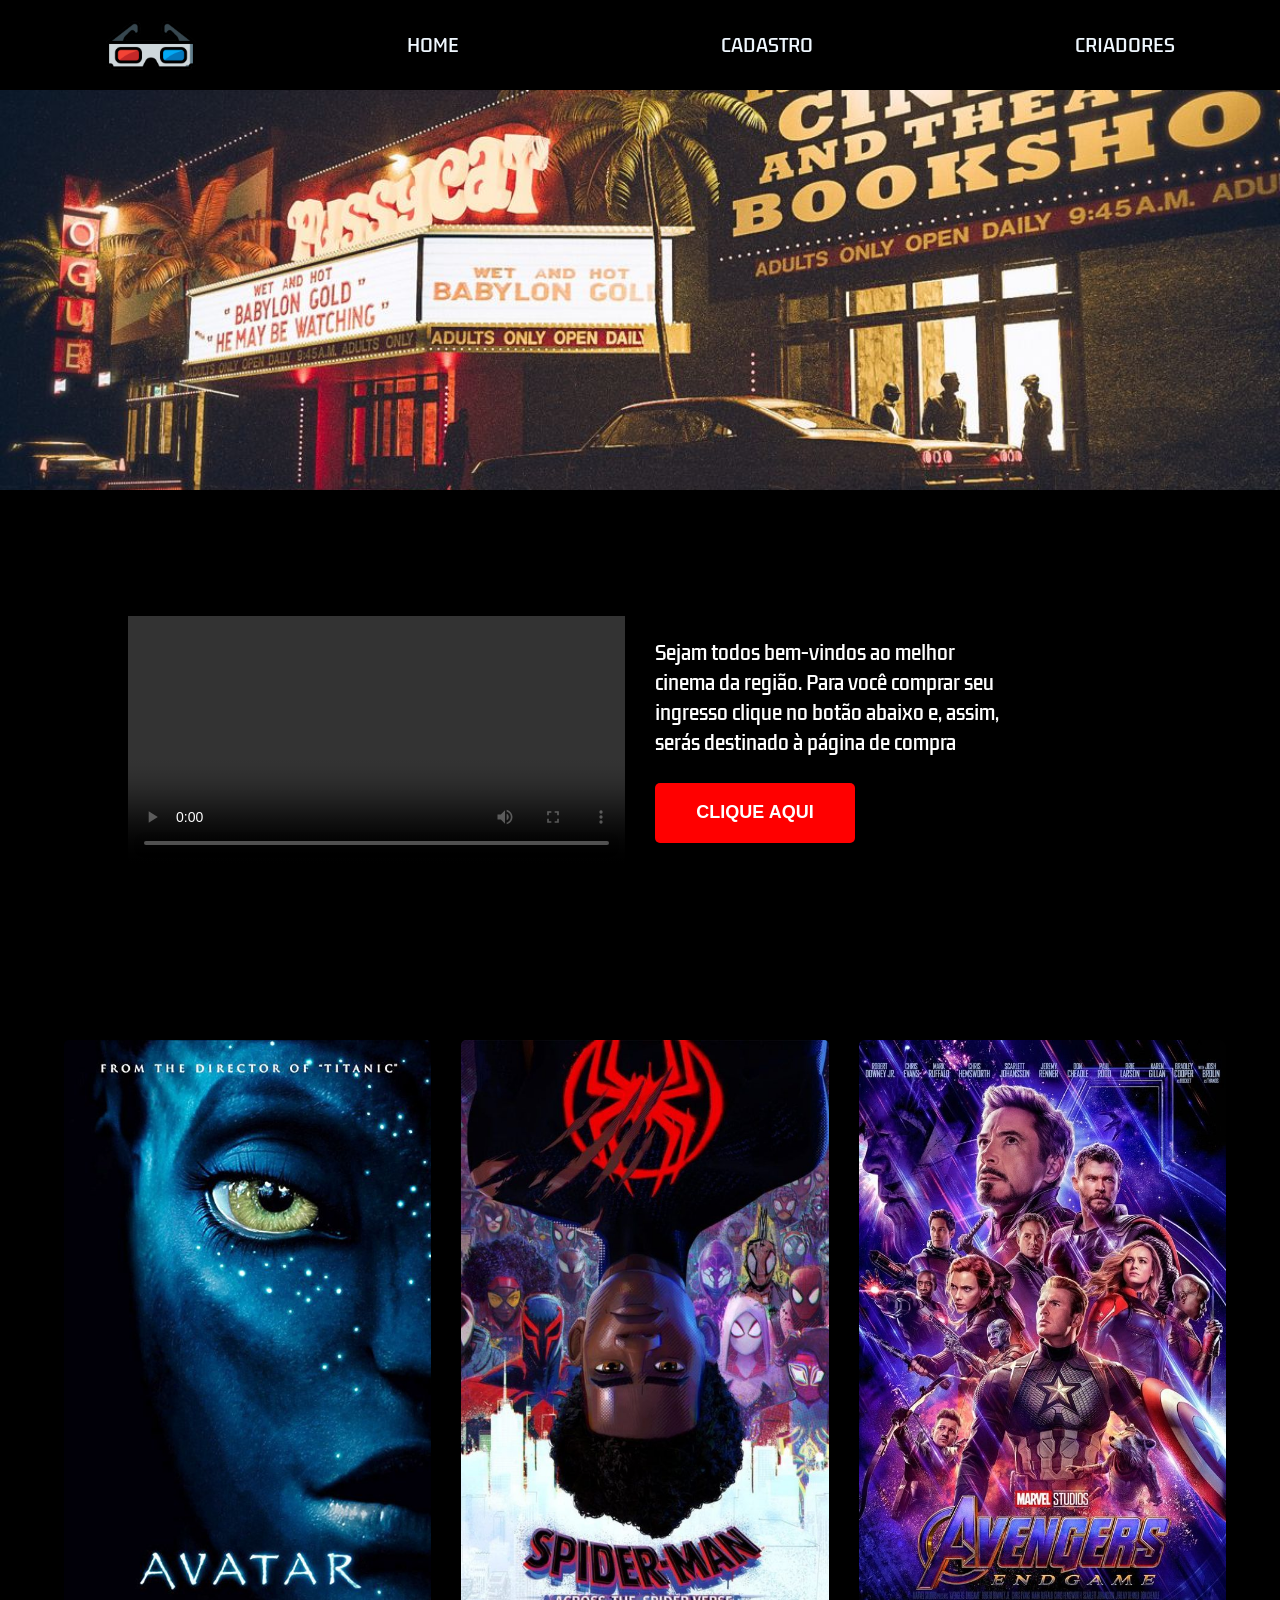
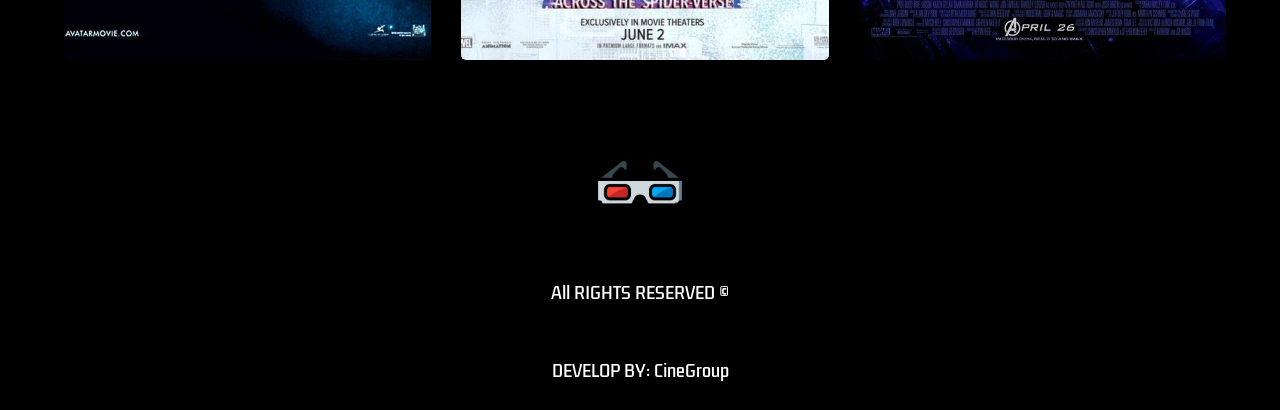
==== index.html @ a08540e2 "Initial commit: CineGroup static site" ====
<!DOCTYPE html>
<html lang="en">
<head>
    <meta charset="UTF-8">
    <meta http-equiv="X-UA-Compatible" content="IE=edge">
    <meta name="viewport" content="width=device-width, initial-scale=1.0">
    <title>CineGroup</title>
    <link rel="icon" type="image/x-icon" href="./3D-removebg-preview.png"/>
    <link rel="stylesheet" href="./styles.css"/>
</head>
<body>
    <header>
        <img id="logo" src="./3D-removebg-preview.png"/>
        <nav>
            <ul>
                <a href="./index.html">
                    <li>HOME</li>
                </a>
                <a href="./cadastro.html">
                    <li>CADASTRO</li>
                </a>
                <a href="./criadores.html">
                    <li>CRIADORES</li>
                </a>
            </ul>
        </nav>
    </header>
    <div id="banner"></div>
    <div id="trailer-container">
        <div class="content">
            <video controls class="trailer">
                <source src="./traileravatar.mp4.mp4" type="video/mp4"/>
                Seu navegador não possui suporte para o vídeo
            </video>
            <div id="sinopse">
                <p class="description">
                    Sejam todos bem-vindos ao melhor cinema da região. Para você comprar seu ingresso clique no botão abaixo e, assim, serás destinado à página de compra
                </p>
                <a href="https://www.onlinegdb.com/edit/AeCGQf1bs">
                    <button class="button">CLIQUE AQUI</button>
                </a>
            </div>
        </div>
    </div>
    
    <div class="actor-cards-container">
        <div class="cards-content">
            <!-- QUANDO TEM UM ESPAÇO NO CLASS QUER DIZER QUE ELE CONSIDERA DOIS BLOCOS DIFERENTES
            "CARD" É UM "BANNER" É OUTRO -->
            <div class="card banner-1"></div>
            <div class="card banner-2"></div>
            <div class="card banner-3"></div>
        </div>
    </div>

    <footer>
        <img style="object-fit:contain;" id="logo" src="./3D-removebg-preview.png"/>
        <span>All RIGHTS RESERVED ©</span>
        <span>DEVELOP BY: CineGroup</span>
        <!-- A NAV NO DESKTOP NÃO SERÁ VISÍVEL, SÓ NO MOBILE -->
        <nav class="footer-navigation">
            <ul class="footer-list">
                <a href="./index.html">
                    <li>HOME</li>
                </a>
                <a href="./cadastro.html">
                    <li>CADASTRO</li>
                </a>
                <a href="./criadores.html">
                    <li>CRIADORES</li>
                </a>
            </ul>
        </nav>
    </footer>
</body>
</html>
---- styles.css ----
@import url('https://fonts.googleapis.com/css2?family=Kdam+Thmor+Pro&display=swap');

*{
    margin: 0;
    padding:0;
    background-color:black;
    list-style:none;
    text-decoration:none;
}

header{
    height: 90px;
    display: flex;
    justify-content: space-around;
    align-items: center;
}

nav{
    width:60%;
}

ul{
    display: flex;
    width: 100%;
    justify-content: space-between;
}

li{
    list-style: none;
    color: aliceblue;
    cursor: pointer;
    font-size: 18px;
    transition: .5s;
    font-family:"Kdam Thmor Pro", sans-serif;
}

li:hover{
    color: #ff0000;
}

#logo{
    width: 90px;
    height: auto;
}

#banner{
    background-image: url("./cinema.banner.jfif");
    background-position: 50% 50%;
    background-size: cover;
    width: 100%;
    height: 500px;
}

#trailer-container{
    width: 100%;
    height:500px;
    display: flex;
    justify-content: center;
}

.content{
    width: 80%;
    display: flex;
    align-items:center;
    justify-content: space-between;
}

.trailer{
    width: 50%;
}

#sinopse{
    width: 50%;
    display:flex;
    flex-direction:column;
    justify-content:space-between;
    margin-left:30px;
    font-size: 27px;
}

.description{
    color:#fff;
    font-size: 19px;
    font-family: "Kdam Thmor Pro", sans-serif;
    width:70%;
}

.button{
    width: 200px;
    height: 60px;
    background-color:#ff0000;
    color:#fff;
    padding:8px 10px;
    border-radius: 5px;
    cursor: pointer;
    transition:.8s;
    font-size:18px;
    display:flex;
    justify-content: center;
    align-items:center;
    font-weight: bold;
    border:none;
    outline:none;
    margin-top:25px;
}

.button:hover{
    background-color: #fff;
    color:black;
}

.actor-cards-container{
    width: 100%;
    display: flex;
    justify-content: center;
    margin-top: 50px;
}

.cards-content{
    width: 90%;
    display:grid;
    grid-template-columns: repeat(3, 1fr);
    row-gap: 20px;
    column-gap: 40px;
}

.card{
    width:100%;
    height:600px;
    background-size:cover;
    background-position:50% 50%;
    border-radius:5px;
    cursor: pointer;
    transition: 1s;
    display:flex;
    flex-direction:column;
    justify-content: flex-end;
    padding: 0 0 20px 10px;
    color: #fff;
    font-size: 17px;
    font-family: "Kdam Thmor Pro",sans-serif;
}

.card:hover{
    transform: scale(1.02);
}


.banner-1{
    background-image: url("./Avatar.jfif");
}

.banner-2{
    background-image: url("./homemaranha.jfif");
}

.banner-3{
    background-image: url("./vingadoresultimato.jfif");
}


footer{
    height: 300px;
    margin-top: 50px;
    display: flex;
    flex-direction: column;
    align-items: center;
    justify-content: space-around;
}

span{
    color:#fff;
    font-family: "Kdam Thmor Pro", sans-serif;
}

/* AQUI, NO PC, VAI SER NONE, PORÉM QUANDO UTILIZARMOS A RESPONSIVIDADE(MEDIA QUERY) UTILIZAREMOS O DISPLAY
BLOCK PARA ELE SER VISÍVEL EM TELA, NESSE CASO EM TELAS MENORES, COMO O MOBILE */
.footer-navigation{ 
    display: none;
}

.footer-list{
    display: flex;
    flex-direction: column;
    align-items:center;
}

@media(max-width:2100px){
    
    #banner{
        background-position: 40%;
        height: 400px;
    }

}

@media(max-width:768px){
    .footer-navigation{
        display: block;
    }

    nav{
        display: none;
    }

    #banner{
        background-position: 40%;
    }

    #trailer-container{
        width:100%;
        height: 700px;
        display: flex;
        flex-direction: column ;
    }

    .content{
        width: 95%;
        display: flex;
        flex-direction: column;
    }

    .trailer{
        width: 100%;
    }

    .sinopse{
        width: 95%;
        display: flex;
        flex-direction: column;
        justify-content: space-between;
    }

    .description{
        width: 100%;
    }

    .button{
        width: 100%;
        margin-top: 30px;
    }  

    .cards-content{
        grid-template-columns:1fr;
        margin-top: 80px;
    }

}
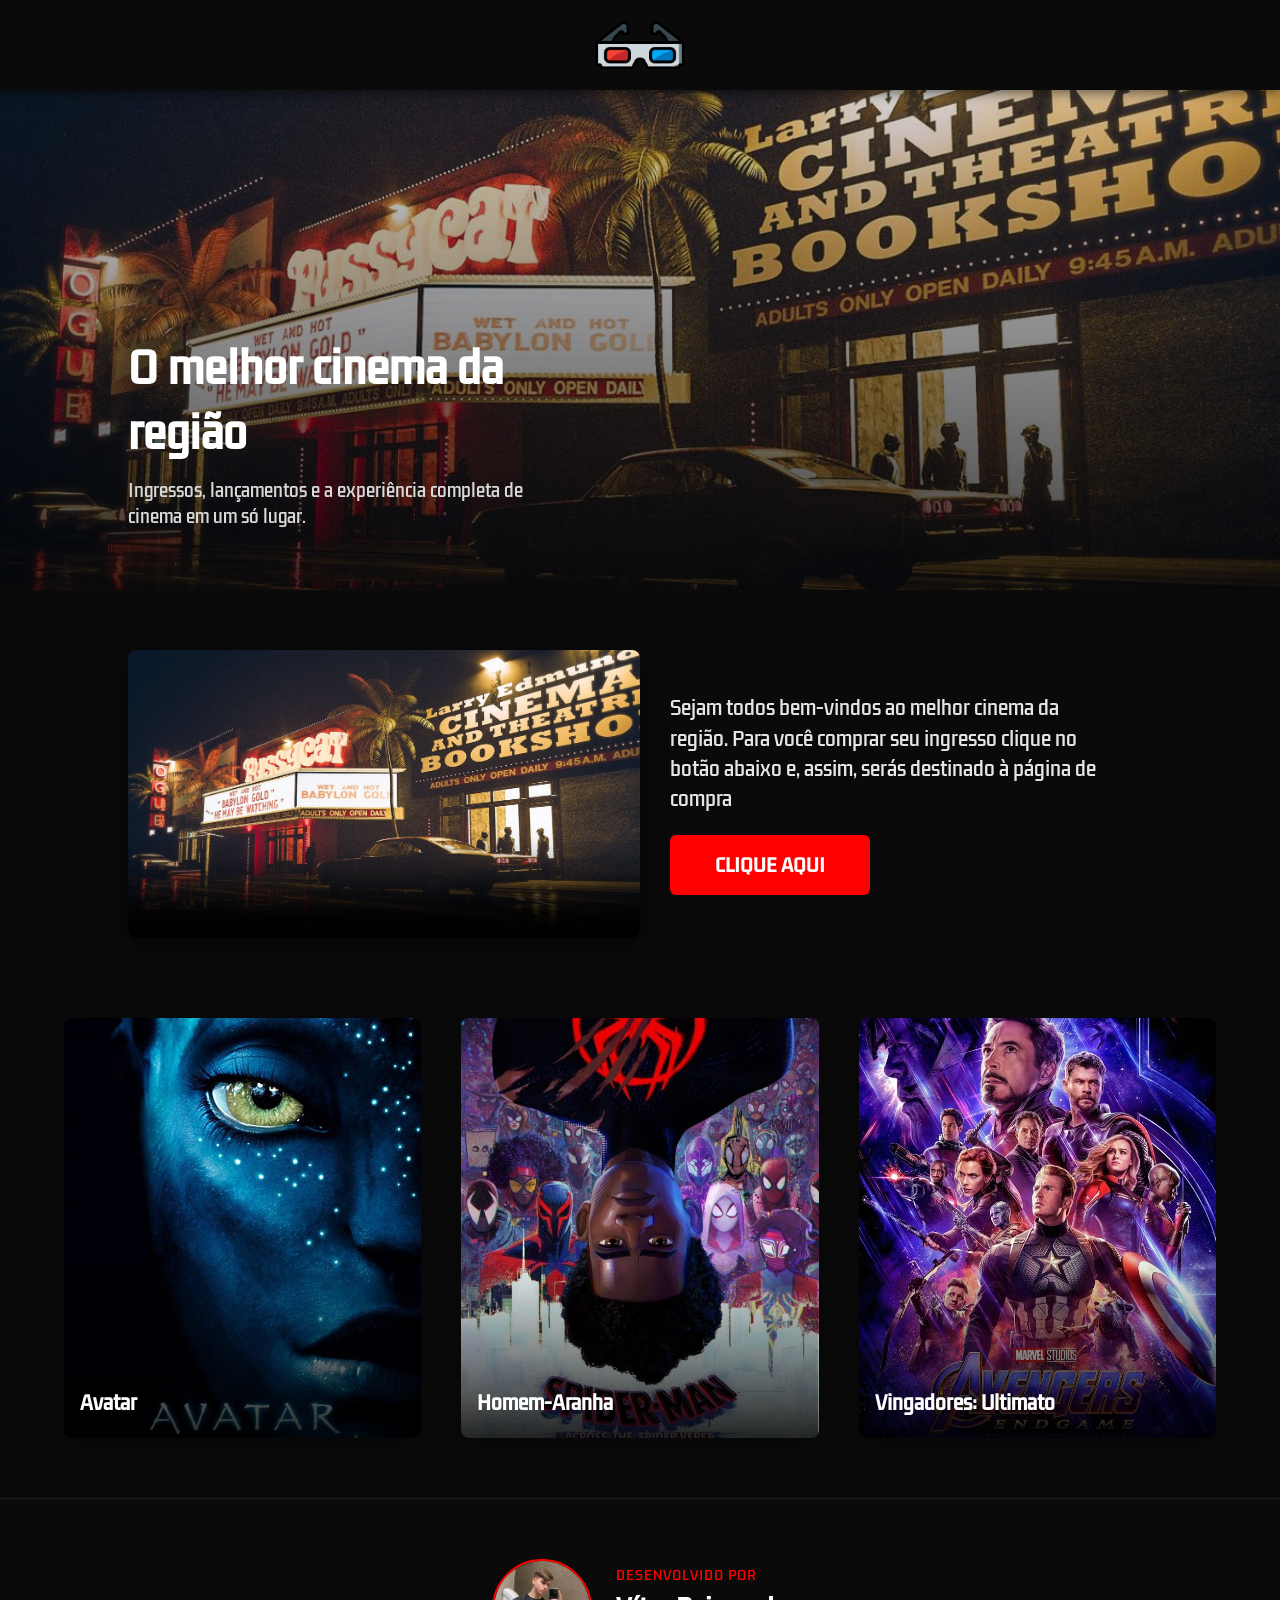
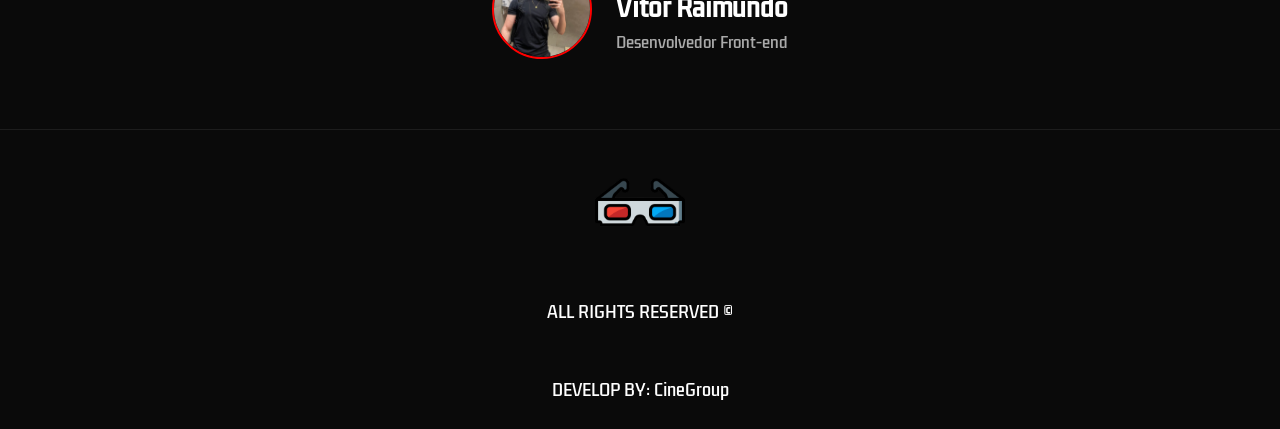
==== commit ebac65ae: "fixes" ====
--- a/index.html
+++ b/index.html
@@ -1,5 +1,5 @@
 <!DOCTYPE html>
-<html lang="en">
+<html lang="pt-br">
 <head>
     <meta charset="UTF-8">
     <meta http-equiv="X-UA-Compatible" content="IE=edge">
@@ -10,25 +10,19 @@
 </head>
 <body>
     <header>
-        <img id="logo" src="./3D-removebg-preview.png"/>
-        <nav>
-            <ul>
-                <a href="./index.html">
-                    <li>HOME</li>
-                </a>
-                <a href="./cadastro.html">
-                    <li>CADASTRO</li>
-                </a>
-                <a href="./criadores.html">
-                    <li>CRIADORES</li>
-                </a>
-            </ul>
-        </nav>
+        <img id="logo" src="./3D-removebg-preview.png" alt="CineGroup"/>
     </header>
-    <div id="banner"></div>
-    <div id="trailer-container">
+
+    <div id="banner">
+        <div class="banner-overlay">
+            <h1>O melhor cinema da região</h1>
+            <p>Ingressos, lançamentos e a experiência completa de cinema em um só lugar.</p>
+        </div>
+    </div>
+
+    <section id="trailer-container">
         <div class="content">
-            <video controls class="trailer">
+            <video controls class="trailer" poster="./cinema.banner.jfif">
                 <source src="./traileravatar.mp4.mp4" type="video/mp4"/>
                 Seu navegador não possui suporte para o vídeo
             </video>
@@ -41,36 +35,45 @@
                 </a>
             </div>
         </div>
-    </div>
-    
-    <div class="actor-cards-container">
+    </section>
+
+    <section class="actor-cards-container">
         <div class="cards-content">
-            <!-- QUANDO TEM UM ESPAÇO NO CLASS QUER DIZER QUE ELE CONSIDERA DOIS BLOCOS DIFERENTES
-            "CARD" É UM "BANNER" É OUTRO -->
-            <div class="card banner-1"></div>
-            <div class="card banner-2"></div>
-            <div class="card banner-3"></div>
+            <div class="card banner-1"><span>Avatar</span></div>
+            <div class="card banner-2"><span>Homem-Aranha</span></div>
+            <div class="card banner-3"><span>Vingadores: Ultimato</span></div>
         </div>
-    </div>
+    </section>
+
+    <section class="dev-section">
+        <div class="dev-card">
+            <img class="dev-photo" src="./rai.jpg" alt="Vítor Raimundo"/>
+            <div class="dev-info">
+                <span class="dev-label">Desenvolvido por</span>
+                <h2 class="dev-name">Vítor Raimundo</h2>
+                <p class="dev-role">Desenvolvedor Front-end</p>
+            </div>
+        </div>
+    </section>
 
     <footer>
-        <img style="object-fit:contain;" id="logo" src="./3D-removebg-preview.png"/>
-        <span>All RIGHTS RESERVED ©</span>
+        <img style="object-fit:contain;" id="logo" src="./3D-removebg-preview.png" alt="CineGroup"/>
+        <span>ALL RIGHTS RESERVED ©</span>
         <span>DEVELOP BY: CineGroup</span>
-        <!-- A NAV NO DESKTOP NÃO SERÁ VISÍVEL, SÓ NO MOBILE -->
-        <nav class="footer-navigation">
-            <ul class="footer-list">
-                <a href="./index.html">
-                    <li>HOME</li>
-                </a>
-                <a href="./cadastro.html">
-                    <li>CADASTRO</li>
-                </a>
-                <a href="./criadores.html">
-                    <li>CRIADORES</li>
-                </a>
-            </ul>
-        </nav>
     </footer>
+
+    <button id="back-to-top" aria-label="Voltar ao topo">↑</button>
+
+    <script>
+        const backToTopButton = document.getElementById("back-to-top");
+
+        window.addEventListener("scroll", () => {
+            backToTopButton.classList.toggle("show", window.scrollY > 400);
+        });
+
+        backToTopButton.addEventListener("click", () => {
+            window.scrollTo({ top: 0, behavior: "smooth" });
+        });
+    </script>
 </body>
-</html>+</html>
--- a/styles.css
+++ b/styles.css
@@ -2,40 +2,26 @@
 
 *{
     margin: 0;
-    padding:0;
-    background-color:black;
-    list-style:none;
-    text-decoration:none;
+    padding: 0;
+    box-sizing: border-box;
+    list-style: none;
+    text-decoration: none;
+}
+
+body{
+    background-color: #0a0a0a;
 }
 
 header{
     height: 90px;
     display: flex;
-    justify-content: space-around;
+    justify-content: center;
     align-items: center;
-}
-
-nav{
-    width:60%;
-}
-
-ul{
-    display: flex;
-    width: 100%;
-    justify-content: space-between;
-}
-
-li{
-    list-style: none;
-    color: aliceblue;
-    cursor: pointer;
-    font-size: 18px;
-    transition: .5s;
-    font-family:"Kdam Thmor Pro", sans-serif;
-}
-
-li:hover{
-    color: #ff0000;
+    background-color: #0a0a0a;
+    position: sticky;
+    top: 0;
+    z-index: 10;
+    box-shadow: 0 2px 12px rgba(0,0,0,.6);
 }
 
 #logo{
@@ -44,18 +30,40 @@
 }
 
 #banner{
-    background-image: url("./cinema.banner.jfif");
+    background-image: linear-gradient(180deg, rgba(0,0,0,.15) 0%, rgba(0,0,0,.75) 100%), url("./cinema.banner.jfif");
     background-position: 50% 50%;
     background-size: cover;
     width: 100%;
     height: 500px;
+    display: flex;
+    align-items: flex-end;
+}
+
+.banner-overlay{
+    padding: 0 10%;
+    margin-bottom: 60px;
+    max-width: 700px;
+}
+
+.banner-overlay h1{
+    color: #fff;
+    font-family: "Kdam Thmor Pro", sans-serif;
+    font-size: 42px;
+    margin-bottom: 12px;
+}
+
+.banner-overlay p{
+    color: #d9d9d9;
+    font-family: "Kdam Thmor Pro", sans-serif;
+    font-size: 17px;
 }
 
 #trailer-container{
     width: 100%;
-    height:500px;
-    display: flex;
-    justify-content: center;
+    padding: 60px 0;
+    display: flex;
+    justify-content: center;
+    background-color: #0a0a0a;
 }
 
 .content{
@@ -63,26 +71,29 @@
     display: flex;
     align-items:center;
     justify-content: space-between;
+    gap: 30px;
 }
 
 .trailer{
     width: 50%;
+    border-radius: 8px;
+    box-shadow: 0 8px 24px rgba(0,0,0,.5);
 }
 
 #sinopse{
     width: 50%;
     display:flex;
     flex-direction:column;
-    justify-content:space-between;
-    margin-left:30px;
-    font-size: 27px;
+    justify-content:center;
+    gap: 20px;
 }
 
 .description{
-    color:#fff;
+    color:#e6e6e6;
     font-size: 19px;
-    font-family: "Kdam Thmor Pro", sans-serif;
-    width:70%;
+    line-height: 1.6;
+    font-family: "Kdam Thmor Pro", sans-serif;
+    width:90%;
 }
 
 .button{
@@ -91,81 +102,134 @@
     background-color:#ff0000;
     color:#fff;
     padding:8px 10px;
-    border-radius: 5px;
+    border-radius: 6px;
     cursor: pointer;
-    transition:.8s;
+    transition: background-color .3s, transform .2s;
     font-size:18px;
     display:flex;
     justify-content: center;
     align-items:center;
     font-weight: bold;
+    font-family: "Kdam Thmor Pro", sans-serif;
     border:none;
     outline:none;
-    margin-top:25px;
 }
 
 .button:hover{
     background-color: #fff;
     color:black;
+    transform: translateY(-2px);
 }
 
 .actor-cards-container{
     width: 100%;
     display: flex;
     justify-content: center;
-    margin-top: 50px;
+    padding: 20px 0 60px;
+    background-color: #0a0a0a;
 }
 
 .cards-content{
     width: 90%;
     display:grid;
     grid-template-columns: repeat(3, 1fr);
-    row-gap: 20px;
+    row-gap: 30px;
     column-gap: 40px;
 }
 
 .card{
     width:100%;
-    height:600px;
+    height:420px;
     background-size:cover;
     background-position:50% 50%;
-    border-radius:5px;
+    border-radius:8px;
     cursor: pointer;
-    transition: 1s;
+    transition: transform .35s, box-shadow .35s;
     display:flex;
     flex-direction:column;
     justify-content: flex-end;
-    padding: 0 0 20px 10px;
+    padding: 0 0 20px 16px;
     color: #fff;
-    font-size: 17px;
+    font-size: 19px;
+    font-weight: bold;
     font-family: "Kdam Thmor Pro",sans-serif;
+    box-shadow: 0 4px 14px rgba(0,0,0,.4);
 }
 
 .card:hover{
-    transform: scale(1.02);
-}
-
+    transform: scale(1.03);
+    box-shadow: 0 10px 30px rgba(0,0,0,.6);
+}
 
 .banner-1{
-    background-image: url("./Avatar.jfif");
+    background-image: linear-gradient(180deg, rgba(0,0,0,0) 55%, rgba(0,0,0,.85) 100%), url("./Avatar.jfif");
 }
 
 .banner-2{
-    background-image: url("./homemaranha.jfif");
+    background-image: linear-gradient(180deg, rgba(0,0,0,0) 55%, rgba(0,0,0,.85) 100%), url("./homemaranha.jfif");
 }
 
 .banner-3{
-    background-image: url("./vingadoresultimato.jfif");
-}
-
+    background-image: linear-gradient(180deg, rgba(0,0,0,0) 55%, rgba(0,0,0,.85) 100%), url("./vingadoresultimato.jfif");
+}
+
+.dev-section{
+    width: 100%;
+    padding: 60px 0 70px;
+    display: flex;
+    justify-content: center;
+    background-color: #0a0a0a;
+    border-top: 1px solid rgba(255,255,255,.08);
+}
+
+.dev-card{
+    display: flex;
+    align-items: center;
+    gap: 24px;
+}
+
+.dev-photo{
+    width: 100px;
+    height: 100px;
+    border-radius: 50%;
+    object-fit: cover;
+    border: 2px solid #ff0000;
+}
+
+.dev-info{
+    display: flex;
+    flex-direction: column;
+}
+
+.dev-label{
+    color: #ff0000;
+    font-family: "Kdam Thmor Pro", sans-serif;
+    font-size: 13px;
+    letter-spacing: 1px;
+    text-transform: uppercase;
+}
+
+.dev-name{
+    color: #fff;
+    font-family: "Kdam Thmor Pro", sans-serif;
+    font-size: 24px;
+    margin: 4px 0;
+}
+
+.dev-role{
+    color: #aaa;
+    font-family: "Kdam Thmor Pro", sans-serif;
+    font-size: 15px;
+}
 
 footer{
     height: 300px;
-    margin-top: 50px;
     display: flex;
     flex-direction: column;
     align-items: center;
     justify-content: space-around;
+    background-color: #0a0a0a;
+    border-top: 1px solid rgba(255,255,255,.08);
 }
 
 span{
@@ -173,50 +237,62 @@
     font-family: "Kdam Thmor Pro", sans-serif;
 }
 
-/* AQUI, NO PC, VAI SER NONE, PORÉM QUANDO UTILIZARMOS A RESPONSIVIDADE(MEDIA QUERY) UTILIZAREMOS O DISPLAY
-BLOCK PARA ELE SER VISÍVEL EM TELA, NESSE CASO EM TELAS MENORES, COMO O MOBILE */
-.footer-navigation{ 
-    display: none;
-}
-
-.footer-list{
-    display: flex;
-    flex-direction: column;
-    align-items:center;
-}
-
-@media(max-width:2100px){
-    
+#back-to-top{
+    position: fixed;
+    right: 24px;
+    bottom: 24px;
+    width: 48px;
+    height: 48px;
+    border: none;
+    border-radius: 50%;
+    background-color: #ff0000;
+    color: #fff;
+    font-size: 22px;
+    cursor: pointer;
+    display: flex;
+    align-items: center;
+    justify-content: center;
+    box-shadow: 0 4px 14px rgba(0,0,0,.5);
+    opacity: 0;
+    visibility: hidden;
+    transform: translateY(10px);
+    transition: opacity .3s, transform .3s, background-color .3s, visibility .3s;
+    z-index: 20;
+}
+
+#back-to-top.show{
+    opacity: 1;
+    visibility: visible;
+    transform: translateY(0);
+}
+
+#back-to-top:hover{
+    background-color: #fff;
+    color: #000;
+}
+
+
+@media(max-width:768px){
     #banner{
         background-position: 40%;
-        height: 400px;
-    }
-
-}
-
-@media(max-width:768px){
-    .footer-navigation{
-        display: block;
-    }
-
-    nav{
-        display: none;
-    }
-
-    #banner{
-        background-position: 40%;
+    }
+
+    .banner-overlay{
+        margin-bottom: 30px;
+        padding: 0 6%;
+    }
+
+    .banner-overlay h1{
+        font-size: 28px;
     }
 
     #trailer-container{
         width:100%;
-        height: 700px;
-        display: flex;
-        flex-direction: column ;
+        padding: 40px 0;
     }
 
     .content{
         width: 95%;
-        display: flex;
         flex-direction: column;
     }
 
@@ -224,11 +300,9 @@
         width: 100%;
     }
 
-    .sinopse{
-        width: 95%;
-        display: flex;
-        flex-direction: column;
-        justify-content: space-between;
+    #sinopse{
+        width: 100%;
+        margin-top: 20px;
     }
 
     .description{
@@ -237,12 +311,16 @@
 
     .button{
         width: 100%;
-        margin-top: 30px;
-    }  
+        margin-top: 10px;
+    }
 
     .cards-content{
         grid-template-columns:1fr;
-        margin-top: 80px;
-    }
-
-}+    }
+
+    .dev-card{
+        flex-direction: column;
+        text-align: center;
+    }
+
+}
